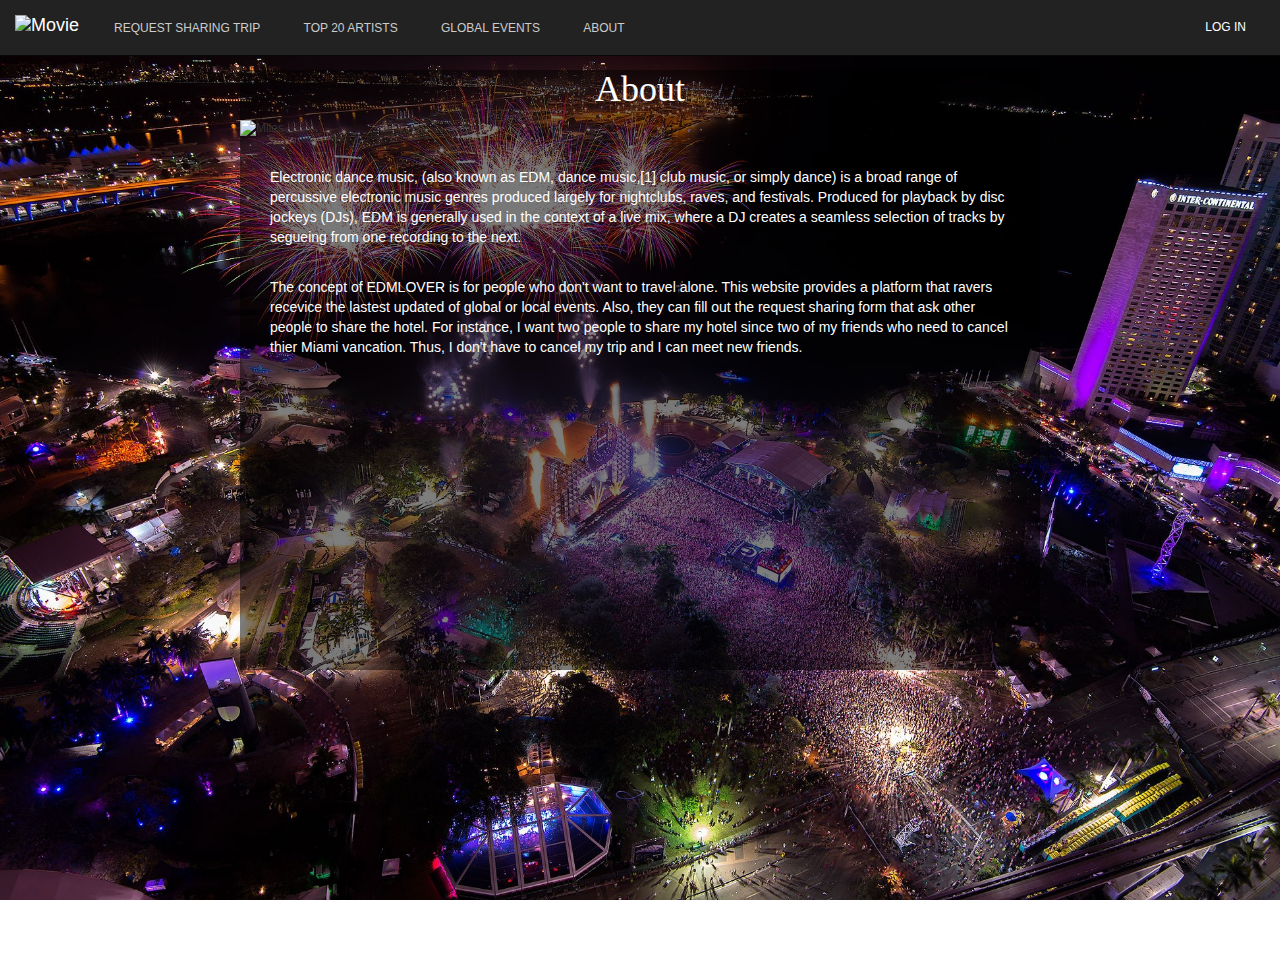
==== about.html @ 7342a07c "editing home page" ====
<!DOCTYPE html>
<html>
<head>
	<meta charset="UTF-8">
	<title>About</title>
	<!-- <link href='https://fonts.googleapis.com/css?family=Henny+Penny' rel='stylesheet' type='text/css'> -->
	<link rel="stylesheet" type="text/css" href="css/font-awesome.min.css">
	<link rel="stylesheet" type="text/css" href="css/normalize.css">
	<link rel="stylesheet" type="text/css" href="css/bootstrap.min.css">
	<link rel="stylesheet" type="text/css" href="css/style.css">
	<link rel="stylesheet" type="text/css" href="js/jquery-1.12.3.min.js">
</head>
<body>

<nav class="navbar navbar-inverse navbar-fixed-top">
  <div class="container-fluid">
    <!-- Brand and toggle get grouped for better mobile display -->
    <div class="navbar-header">
      <button type="button" class="navbar-toggle collapsed" data-toggle="collapse" data-target="#mobile-nav" aria-expanded="false">
        <span class="icon-bar"></span>
        <span class="icon-bar"></span>
        <span class="icon-bar"></span>
      </button>
      <a class="navbar-brand" href="index.html">
        <img src="img/icon.png" alt="Movie">
      </a>
    </div>
    <!-- Collect the nav links, forms, and other content for toggling -->
    <div class="collapse navbar-collapse" id="mobile-nav">
      <ul class="nav navbar-nav navbar-left">
        <a href="request.html"><li>REQUEST SHARING TRIP</li></a>
        <a href=""><li>TOP 20 ARTISTS</li></a>
        <a href=""><li>GLOBAL EVENTS</li></a>
        <a href="about.html"><li>ABOUT</li></a>
      </ul>
      <a href="#"data-toggle="modal"data-target="#login-form"><li id="login-btn">LOG IN</li></a>
    </div>
  </div>
</nav>

<div class="about-content">
	<h1>About</h1>
	<div class="content-pic">
	<img src=".jpg" alt="Miles">
	</div>
	<p>Electronic dance music, (also known as EDM, dance music,[1] club music, or simply dance) is a broad range of percussive electronic music genres produced largely for nightclubs, raves, and festivals. Produced for playback by disc jockeys (DJs), EDM is generally used in the context of a live mix, where a DJ creates a seamless selection of tracks by segueing from one recording to the next.</p>
	<p>The concept of EDMLOVER is for people who don't want to travel alone. This website provides a platform that ravers recevice the lastest updated of global or local events. Also, they can fill out the request sharing form that ask other people to share the hotel. For instance, I want two people to share my hotel since two of my friends who need to cancel thier Miami vancation. Thus, I don't have to cancel my trip and I can meet new friends. </p>
</div>


<script src="js/jquery-1.12.3.min.js"></script>
<script src="js/bootstrap.min.js"></script>
<script src="themes/6/mcVideoPlugin.js" type="text/javascript"></script>
<script src="themes/6/js-image-slider.js" type="text/javascript"></script>
</body>
</html>
---- css/style.css ----
/*@font-face {
    font-family: myFirstFont;
    src: url(../fonts/Chewy.ttf);
}*/



*{
	box-sizing: border-box;
}


html, body{
	height: 100%;
	background: url(../img/bg5.jpg) no-repeat center center fixed;
	-webkit-background-size: cover;
    -moz-background-size: cover;
    -o-background-size: cover;
    background-size: cover;



/*	background-repeat: no-repeat;
	background-size: cover;
	background-position: center;*/

	/*background-color: black;*/
	
	/*font-weight: */
	
}

body{
	height:100%;
	margin-top: 7rem;
	font-family: Helvetica;
	font-size: 12px;	
}
	


h1 {
	font-family: 'myFirstFont', cursive;
	text-align: center;
	color: white;
	margin-top: 5rem;

}


.movie-logo{
	margin-right: 1rem;
}

button{
	background-color: #ccc;
	color: white;
	border: 1px solid #ccc;
	padding: 1rem;
	border-radius: 5px;
	transition: .5s ease-in background-color;
	cursor: pointer;
}


.btn-primary.active{
	background-color:#337ab7;
	border-color:#2e6da4;
}


/*input, select, textarea, button[type="submit"]{
	font-size: 1.25rem;
	padding: 1rem;
	border-radius: 5px;
	border:1px solid #ccc;
	margin-bottom: 1rem;
	min-width: 400px;
}*/

textarea.form-control {
    height: 10rem;
}

.contact-form{
	min-width: 400px;
	width: 40px;
	margin-left: auto;
	margin-right: auto;
}

.btn-blue{
	background-color: #0D95FF;
}

.btn-blue:hover{
	background-color: #042A7D;
	/*font-size: 1.5rem;*/
}

.modal-body {
    position: relative;
    padding: 0px;
}


#left-poster, #mid-poster, #right-poster{
	margin:0;
	background-color: #ccc;
	background:rgba(0,0,0,.6);
}

.poster-wrapper{
		width: 32%;
		height:auto;
		padding: 12px;
		display: inline-block;
		color: white;
		transition: .3s linear padding;
		position: relative;
		font-size: 15px;
}

.poster-wrapper h2{
	color: #f0f0f0;
	position: absolute;
	top: 50%;
	left: 50%;
	transform: translate(-50%);
}

.poster-wrapper:hover{
	padding: 1px;
	
}

.poster-wrapper img{
	opacity: .8;
	transition: .5s ease-in opacity;
	border: 1px solid white;
}

.poster-wrapper img:hover{
	opacity: 2;

}

.poster-selection{
	text-align: center;
}

img{
	/*width: 400px;*/
	width: 100%;
}

a{
	text-decoration: none;
	color: white;
}

nav ul li{
	display: inline-block;
	color: #ccc;
	font-size: 1.2rem;
	/*border: 1px solid white;*/
	padding: 1rem;
	margin-left: 1rem;
	margin-right: 1rem;
	/*border-radius: 5px;*/
	cursor: pointer;
	transition: all .4s ease-in;
}

nav ul li:hover	{
	color: white;
}

nav{
	/*background-color: #000000;
	padding: 1px;*/
	text-align: right;
/*	position: fixed;
	width:100%;
	height: 8%;
	top: 0;
	z-index: 1;*/
}


nav ul{
	margin: 0;
	padding: 0;	
}

#login-btn:hover{
	background-color: #ccccff;
	color:#000;
	transition: all .2s ease-in;
}

#login-btn{
	padding: 19px;
    display: inline-block;
}

/*Log in Windows Form's content */

#login-form{
	height: 270px;
}

.contact-form{
	padding: 20px;
}



th, td{
	border: 1px solid white;
	color: white;
	padding: 1rem;
}

table {
	margin-left: auto;
	margin-right: auto;
}

.contact-selection{
	color: white;
	text-align: left;
	margin-right: 150px;
	margin-left:  150px;
}

.content-wrapper img{
	width: 20%;
	opacity: .8;
	border: 1px solid white;
	/*position: justify;*/
}

.content-wrapper *{
	display: inline-block;
	vertical-align: top;
}

/*.content-selection{
	text-align: right;
}*/

.content-p{
	display: inline-block;
	vertical-align: top;
}

/*.video-ultra{
	width: 560px;
	height: 315px;

}*/

/*.glyphicon.glyphicon-chevron-right.right-arrow {

right:81%;

}

.carousel-inner.video-left {
	width: 800px;
	position: relative;
	overflow: hidden;
}*/

/*-----------------About html style----------------------*/
.about-content p{
	font-size: 14px;
	margin:3rem;
	color:#fff;
	line-height: 2rem;
}


.about-content{
	width: 800px;
	height: 600px;
	margin-left: auto;
	margin-right: auto;
	background-color:rgba(0,0,0,0.5);
}
/*-----------------About html style----------------------*/


/*-----------------Footer style----------------------*/
footer{
	margin-top: 3rem;
	background-color:rgba(0,0,0,0.8);
	text-align: right;
	padding: 1rem;
}

footer ul{
	margin: 0;
	padding-right: 3rem;
	cursor: pointer;
}

footer ul li{
	display: inline-block;
	color: white;
	margin: 0 1rem;
	cursor: pointer;
}

.fa{
	color:#fff;
	margin-left: 1.5rem;
}
/*-----------------Footer style----------------------*/


.banner-slider{
	top:-2rem;
	width:auto;
}

.contact-form{
	text-align: center;
}

.video-indicators {
	bottom: 10px;
}

.video-slider {
	width: 30%;
	margin: 2rem;
	padding: auto;
	display: inline-block;

}

.video-slider iframe{
	/*position: absolute;*/
	/*top: 0;
	left: 0;*/
	width: 100%;
	height: 100%;
}


@media(max-width: 1120px){
	.poster-wrapper h2{
		font-size: 2rem;
	}
}

@media (min-width: 768px){
    .navbar-nav{
       margin: 0;
       margin-top: 1rem;
    }
}



@media (max-width: 767px){
	.poster-wrapper h2{
	font-size: 3rem;	
	}
	.poster-wrapper{
	width:100%;
	}
	nav ul li {
    width: 100%;
    margin: 0;
    border: none;
    border-bottom: 1px solid #666;
  }
}
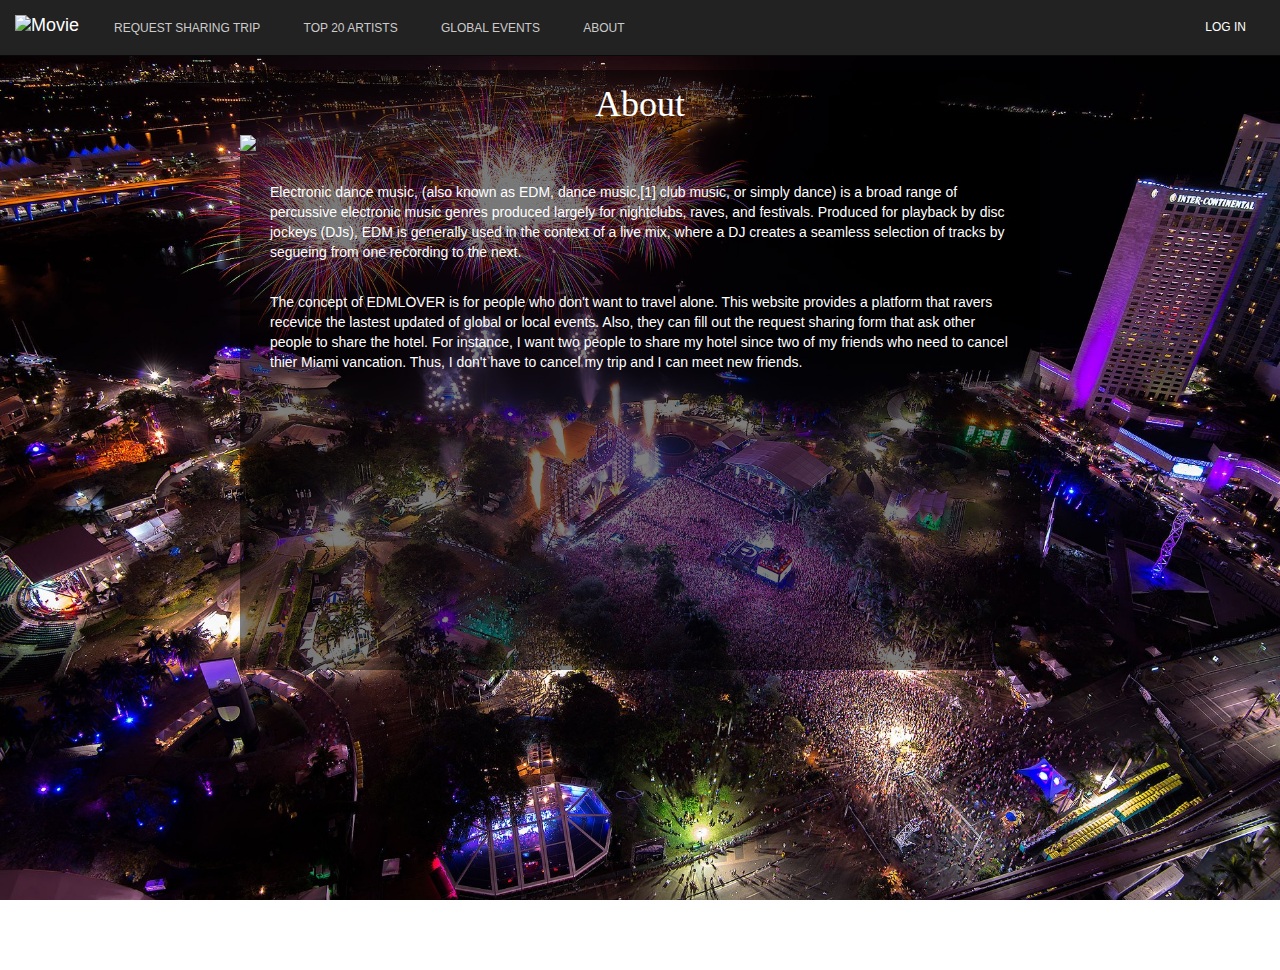
==== commit e8ff7e12: "add first nav on top.html" ====
--- a/about.html
+++ b/about.html
@@ -29,7 +29,7 @@
     <div class="collapse navbar-collapse" id="mobile-nav">
       <ul class="nav navbar-nav navbar-left">
         <a href="request.html"><li>REQUEST SHARING TRIP</li></a>
-        <a href=""><li>TOP 20 ARTISTS</li></a>
+        <a href="top20.html"><li>TOP 20 ARTISTS</li></a>
         <a href=""><li>GLOBAL EVENTS</li></a>
         <a href="about.html"><li>ABOUT</li></a>
       </ul>
@@ -37,6 +37,31 @@
     </div>
   </div>
 </nav>
+
+<!-- Log In Pop-up Windows -->
+    <div class="modal fade" id="login-form" tabindex="-1" role="dialog" aria-labelledby="myModalLabel">
+      <div class="modal-dialog" role="document">
+        <div class="modal-content" >
+          <div class="modal-header">
+            <button type="button" class="close" data-dismiss="modal" aria-label="Close"><span aria-hidden="true">&times;</span></button>
+            <h4 class="modal-title">Log In</h4>
+          </div>
+
+          <div class="modal-body" id="login-form">
+            <div class="embed-responsive embed-responsive-16by9">
+              <form action="" class="contact-form">
+                <input class="form-control" name="username" type="text" placeholder="UserName" required="">
+                <br>
+                <input class="form-control" name="password" type="password" placeholder="Password" required=""></input>
+                <br>
+                <button type="sumbit" class="btn-blue">Submit</button>
+                <br>  
+              </form>
+            </div>
+          </div>
+        </div>
+      </div>
+    </div>   
 
 <div class="about-content">
 	<h1>About</h1>
--- a/css/style.css
+++ b/css/style.css
@@ -158,6 +158,8 @@
 	text-decoration: none;
 	color: white;
 }
+
+/*Nav Bar*/
 
 nav ul li{
 	display: inline-block;
@@ -273,14 +275,45 @@
 	overflow: hidden;
 }*/
 
+/* Top20 Artists  */
+
+.left_nav_wrapper img{
+	cursor: pointer;
+	opacity: .8;
+	transition: .3s ease-in opacity;
+}
+
+.left_nav_wrapper img:hover{
+	opacity: 2;
+
+}
+
+.left_nav_wrapper{
+	margin-left: 5rem;
+	margin-top:10rem;
+}
+
+.left_nav1{
+	width: 200px;
+	height:50px;
+
+}
+
+/*-----------------*/
+
+
+
 /*-----------------About html style----------------------*/
+.about-content h1{
+	padding-top: 1.5rem;
+}
+
 .about-content p{
 	font-size: 14px;
 	margin:3rem;
 	color:#fff;
 	line-height: 2rem;
 }
-
 
 .about-content{
 	width: 800px;
@@ -303,17 +336,16 @@
 footer ul{
 	margin: 0;
 	padding-right: 3rem;
-	cursor: pointer;
 }
 
 footer ul li{
 	display: inline-block;
 	color: white;
 	margin: 0 1rem;
+}
+
+.fa{
 	cursor: pointer;
-}
-
-.fa{
 	color:#fff;
 	margin-left: 1.5rem;
 }
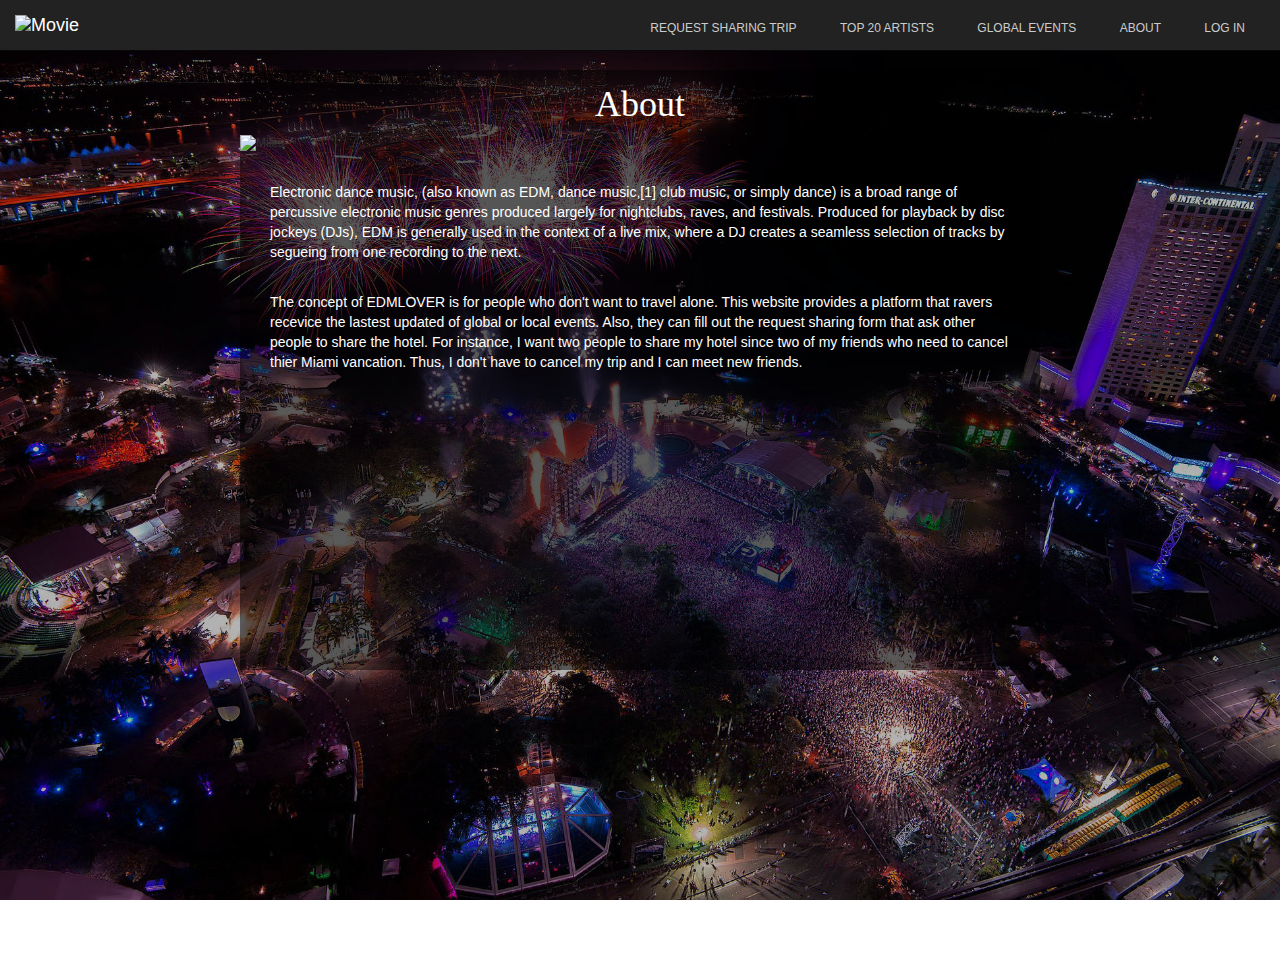
==== commit 0e297a7b: "fix nav bar" ====
--- a/about.html
+++ b/about.html
@@ -27,13 +27,14 @@
     </div>
     <!-- Collect the nav links, forms, and other content for toggling -->
     <div class="collapse navbar-collapse" id="mobile-nav">
-      <ul class="nav navbar-nav navbar-left">
+      <ul class="nav navbar-nav navbar-right">
         <a href="request.html"><li>REQUEST SHARING TRIP</li></a>
         <a href="top20.html"><li>TOP 20 ARTISTS</li></a>
         <a href=""><li>GLOBAL EVENTS</li></a>
         <a href="about.html"><li>ABOUT</li></a>
+        <a href="#"data-toggle="modal"data-target="#login-form"><li id="login-btn">LOG IN</li></a>
       </ul>
-      <a href="#"data-toggle="modal"data-target="#login-form"><li id="login-btn">LOG IN</li></a>
+      
     </div>
   </div>
 </nav>
--- a/css/style.css
+++ b/css/style.css
@@ -12,7 +12,7 @@
 
 html, body{
 	height: 100%;
-	background: url(../img/bg5.jpg) no-repeat center center fixed;
+	background: url(../img/bg6.jpg) no-repeat center center fixed;
 	-webkit-background-size: cover;
     -moz-background-size: cover;
     -o-background-size: cover;
@@ -31,7 +31,7 @@
 }
 
 body{
-	height:100%;
+	/*height:100%;*/
 	margin-top: 7rem;
 	font-family: Helvetica;
 	font-size: 12px;	
@@ -146,6 +146,7 @@
 }
 
 .poster-selection{
+	margin-bottom: 6rem;
 	text-align: center;
 }
 
@@ -201,10 +202,10 @@
 	transition: all .2s ease-in;
 }
 
-#login-btn{
+/*#login-btn{
 	padding: 19px;
     display: inline-block;
-}
+}*/
 
 /*Log in Windows Form's content */
 
@@ -275,29 +276,84 @@
 	overflow: hidden;
 }*/
 
-/* Top20 Artists  */
-
-.left_nav_wrapper img{
+/*-----------------Top 20 Artists----------------------*/
+.left_nav img{
+	margin-bottom: 1rem;
+	opacity: .8;
+	transition: .2s ease-in opacity;
+}
+
+.left_nav img:hover{
+	opacity: 2;
 	cursor: pointer;
-	opacity: .8;
-	transition: .3s ease-in opacity;
-}
-
-.left_nav_wrapper img:hover{
-	opacity: 2;
-
-}
-
-.left_nav_wrapper{
+}
+
+.left_nav_wrapper h1{
+	font-family: 'Playball-Regular', cursive;
+	margin-left: -2rem;
+	margin-top: 6rem;
+	color:white;	
+}
+
+.left_nav{
 	margin-left: 5rem;
-	margin-top:10rem;
-}
-
-.left_nav1{
+	margin-top: 2rem;
 	width: 200px;
-	height:50px;
-
-}
+	padding-bottom: 5rem;
+}
+
+.top20_content img{
+	margin: 20px auto;
+	display: block;
+ 	width: 500px; 
+ 	border-radius: 2px;
+}
+
+.top20_content p{
+	font-size: 15px;
+	color: white;
+	margin: 25px 5px 20px 25px;
+    padding: 0 16px;
+}
+
+
+.top20_content{
+	
+	
+}
+
+.dvlm_content{
+	background-color: #ccc;
+	background:rgba(0,0,0,.6);
+	margin-top: 5rem;
+	margin-right: 5rem;
+	float: right;
+	width: 900px;
+	height: 800px;
+
+}
+
+.hardwell_content{
+	background-color: #ccc;
+	background:rgba(0,0,0,.6);
+	margin-top: 11rem;
+	margin-right: 5rem;
+	float: right;
+	width: 900px;
+	height: 750px;
+}
+
+.martin_content{
+	background-color: #ccc;
+	background:rgba(0,0,0,.6);
+	margin-top: 11rem;
+	margin-right: 5rem;
+	float: right;
+	width: 900px;
+	height: 750px;
+}
+
+
 
 /*-----------------*/
 
@@ -327,8 +383,11 @@
 
 /*-----------------Footer style----------------------*/
 footer{
-	margin-top: 3rem;
-	background-color:rgba(0,0,0,0.8);
+	position: fixed;
+	left: 0;
+	right: 0;
+	bottom: 0;
+	background-color:rgba(0,0,0,0.9);
 	text-align: right;
 	padding: 1rem;
 }
@@ -393,6 +452,7 @@
        margin: 0;
        margin-top: 1rem;
     }
+
 }
 
 
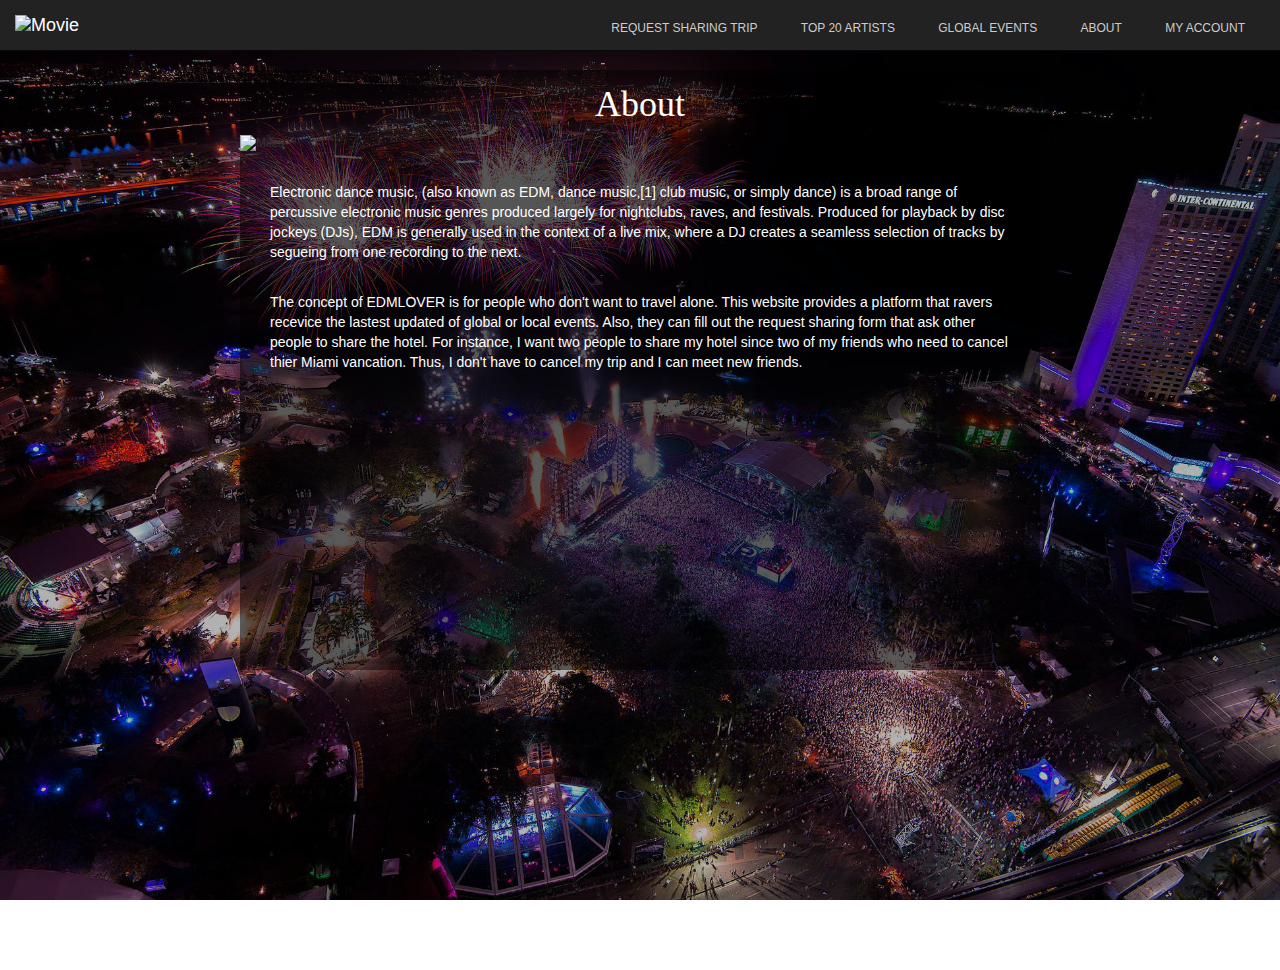
==== commit 9079bdfc: "change log in form style" ====
--- a/about.html
+++ b/about.html
@@ -32,7 +32,7 @@
         <a href="top20.html"><li>TOP 20 ARTISTS</li></a>
         <a href=""><li>GLOBAL EVENTS</li></a>
         <a href="about.html"><li>ABOUT</li></a>
-        <a href="#"data-toggle="modal"data-target="#login-form"><li id="login-btn">LOG IN</li></a>
+        <a href="#"data-toggle="modal"data-target="#login-form"><li id="login-btn">MY ACCOUNT</li></a>
       </ul>
       
     </div>
@@ -45,18 +45,29 @@
         <div class="modal-content" >
           <div class="modal-header">
             <button type="button" class="close" data-dismiss="modal" aria-label="Close"><span aria-hidden="true">&times;</span></button>
-            <h4 class="modal-title">Log In</h4>
+            <h4 class="modal-title">Welcome My EDMLover Account</h4>
           </div>
 
           <div class="modal-body" id="login-form">
             <div class="embed-responsive embed-responsive-16by9">
               <form action="" class="contact-form">
-                <input class="form-control" name="username" type="text" placeholder="UserName" required="">
+                <input class="form-control" name="username" type="text" placeholder="UserName" required=""></input>
                 <br>
                 <input class="form-control" name="password" type="password" placeholder="Password" required=""></input>
                 <br>
-                <button type="sumbit" class="btn-blue">Submit</button>
-                <br>  
+                <button type="sumbit" class="btn-blue">Submit</button>  
+                <br>
+                <h3>Don't Have Account?</h3>
+                <div class="create_detail">
+                <ul>
+                  <li>Store information for faster checkout</li>
+                  <li>Private message</li> 
+                  <li>Manage your favorites DJ</li>
+                  <li>Post event reviews</li>
+                  <li>Manage your favorites</li> 
+                </ul>
+                </div>
+                <button type="sumbit" class="btn-blue" id="create_btn">Create Account</button>
               </form>
             </div>
           </div>
--- a/css/style.css
+++ b/css/style.css
@@ -78,6 +78,26 @@
 	min-width: 400px;
 }*/
 
+
+
+
+/*Log in btn and form */
+
+#login-btn:hover{
+	background-color: #ccccff;
+	color:#000;
+	transition: all .2s ease-in;
+}
+
+.contact-form h3{
+	float: left;
+	color:black;
+}
+
+.contact-form{
+	padding: 20px;
+}
+
 textarea.form-control {
     height: 10rem;
 }
@@ -90,12 +110,23 @@
 }
 
 .btn-blue{
+	margin-left: 1.5rem;
 	background-color: #0D95FF;
 }
 
 .btn-blue:hover{
 	background-color: #042A7D;
 	/*font-size: 1.5rem;*/
+}
+
+.create_detail{
+	float: left;
+	text-align: left;
+	position: relative;
+    left: -4rem;
+}
+#create_btn{
+	margin-top: 8rem;
 }
 
 .modal-body {
@@ -196,26 +227,6 @@
 	padding: 0;	
 }
 
-#login-btn:hover{
-	background-color: #ccccff;
-	color:#000;
-	transition: all .2s ease-in;
-}
-
-/*#login-btn{
-	padding: 19px;
-    display: inline-block;
-}*/
-
-/*Log in Windows Form's content */
-
-#login-form{
-	height: 270px;
-}
-
-.contact-form{
-	padding: 20px;
-}
 
 
 
